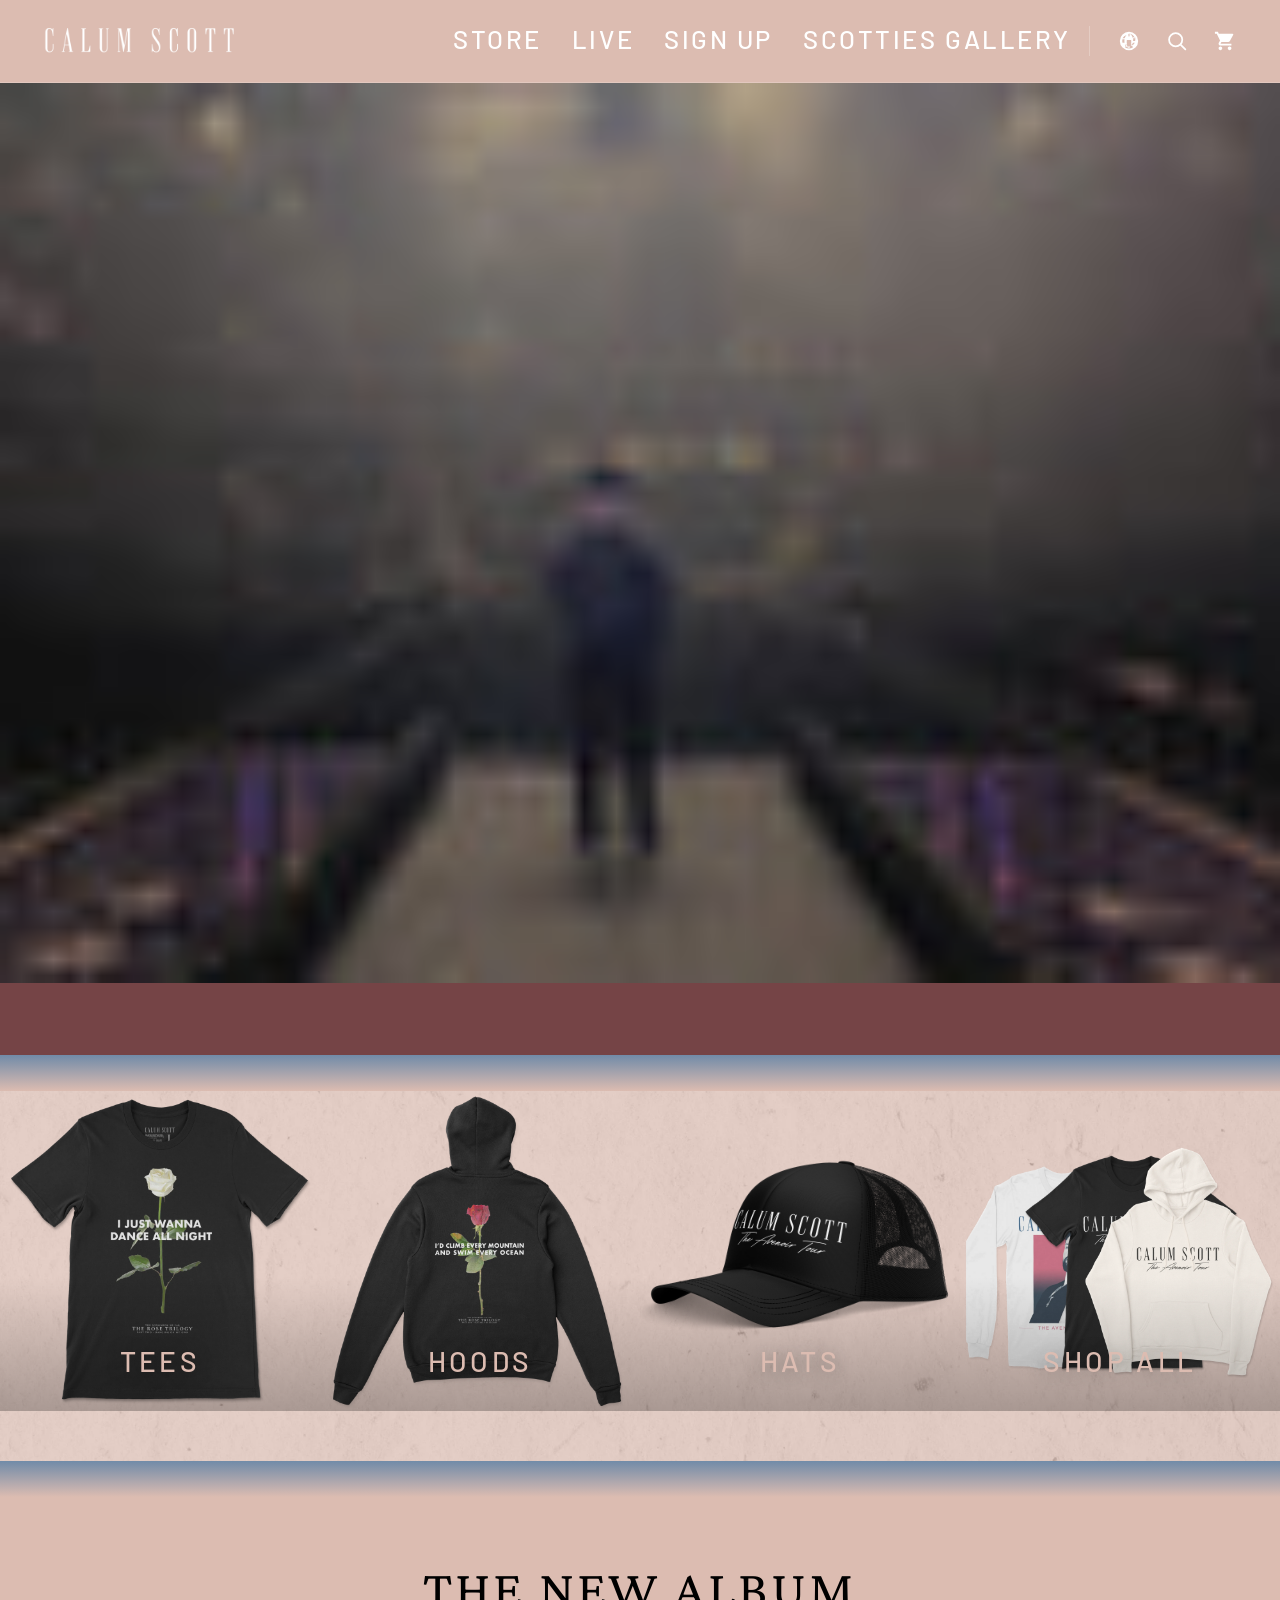
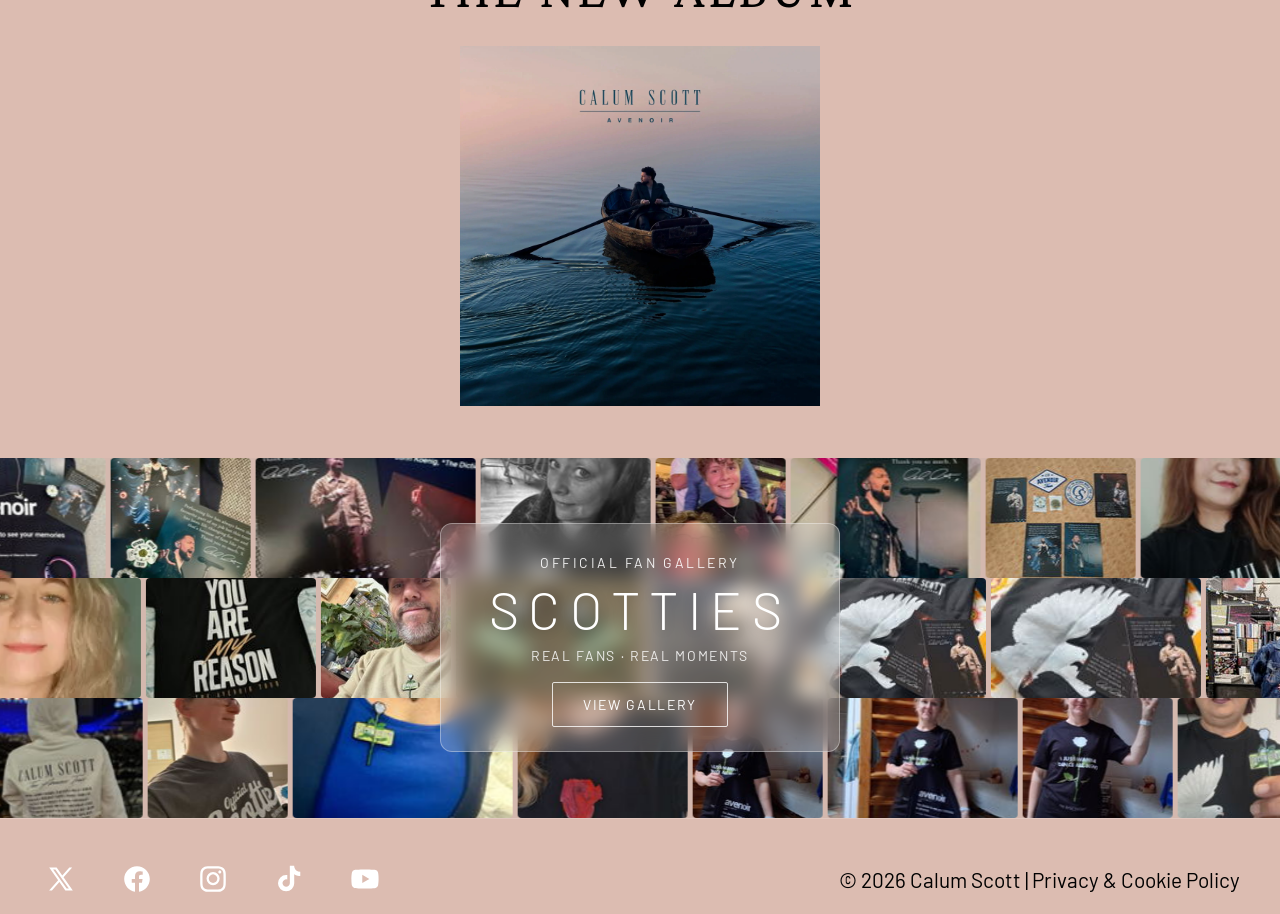
==== index.html @ d6164ec1 "Add index.html" ====
<!DOCTYPE html>
<html lang="en">
<head>
  <meta charset="UTF-8">
  <meta name="viewport" content="width=device-width, initial-scale=1.0">
  <title>Calum Scott | Official Website</title>
  <meta name="description" content="The official website for Calum Scott. Shop exclusive merch, tour dates, and photos from the Scotties.">
  <link rel="icon" type="image/png" href="images/cs-logo.png">
  <link rel="apple-touch-icon" href="images/cs-logo.png">
  <link rel="preconnect" href="https://fonts.googleapis.com">
  <link rel="preconnect" href="https://fonts.gstatic.com" crossorigin>
  <link href="https://fonts.googleapis.com/css2?family=Barlow:wght@300;400;500;600;700&family=Crimson+Pro:wght@400;600;700&display=swap" rel="stylesheet">
  <link rel="stylesheet" href="assets/style.css">
</head>
<body class="template-index">

  <a class="skip-to-content-link" href="#MainContent">Skip to content</a>

  <div class="preload-screen" id="preload-screen" aria-hidden="true">
    <div class="preload__logo">
      <a href="#" aria-label="Calum Scott | Official Website">
        <img src="images/cs-logo.png" alt="Calum Scott">
      </a>
    </div>
    <div class="preload__bar"></div>
  </div>

  <header class="header" id="header">
    <div class="header__inner">
      <div class="header__left">
        <button class="header__icon header__menu-btn" id="menu-toggle" type="button" aria-haspopup="dialog" aria-label="Menu">
          <svg xmlns="http://www.w3.org/2000/svg" fill="none" viewBox="0 0 18 16" aria-hidden="true"><path fill="currentColor" d="M1 .5a.5.5 0 1 0 0 1h15.71a.5.5 0 0 0 0-1zM.5 8a.5.5 0 0 1 .5-.5h15.71a.5.5 0 0 1 0 1H1A.5.5 0 0 1 .5 8m0 7a.5.5 0 0 1 .5-.5h15.71a.5.5 0 0 1 0 1H1a.5.5 0 0 1-.5-.5"/></svg>
        </button>

        <a class="header__logo" href="#" aria-label="Calum Scott | Official Website">
          <img src="images/cal-logo-small.png" alt="CALUM SCOTT">
        </a>
      </div>

      <div class="header__right">
        <nav class="header__nav" aria-label="Main navigation">
          <a href="https://calumscott.com/collections/merch" class="nav-link"><span>STORE</span></a>
          <a href="https://calumscott.com/pages/tour" class="nav-link"><span>LIVE</span></a>
          <a href="https://calumscott.lnk.to/textme" class="nav-link"><span>SIGN UP</span></a>
          <a href="#scotties" class="nav-link"><span>SCOTTIES GALLERY</span></a>
        </nav>

        <div class="header__actions">
          <button class="header__icon" id="lang-toggle" type="button" aria-label="Region and language">
            <svg viewBox="0 0 24 24" fill="none" aria-hidden="true"><path fill="currentColor" d="M12 2a10 10 0 1 0 0 20 10 10 0 0 0 0-20zm0 1.8A8.2 8.2 0 0 1 18.6 9h-2.3a15.6 15.6 0 0 0-2.06-4.03A8.2 8.2 0 0 1 12 3.8zM9.3 5.42A15 15 0 0 0 7.2 9H4.87a8.2 8.2 0 0 1 4.43-3.58zM12 20.2a8.2 8.2 0 0 1-4.4-1.32A15.4 15.4 0 0 0 9.88 15h4.24a15.4 15.4 0 0 0 2.28 3.88A8.2 8.2 0 0 1 12 20.2zm-2.47-7.2a17.7 17.7 0 0 1 .13-2h4.68a17.9 17.9 0 0 1 .13 2 17.9 17.9 0 0 1-.13 2H9.66a17.7 17.7 0 0 1-.13-2zm3.1-6H11.37A18.5 18.5 0 0 1 12 6.05c.22.32.43.63.63.95zM12 3.8c.43.7.83 1.53 1.16 2.2h-2.32A15 15 0 0 1 12 3.8zM4.87 10h2.27a15 15 0 0 0-.14 2c0 .68.05 1.34.14 2H4.87a8.3 8.3 0 0 1 0-4zm2.56 6h2.13a14.6 14.6 0 0 0 1.94 3.44A8.2 8.2 0 0 1 7.43 16zm4.57 4.16c-.43-.7-.87-1.55-1.22-2.16h2.44c-.35.61-.79 1.45-1.22 2.16zm4.42-8.16a15 15 0 0 0 .14-2c0-.68-.05-1.34-.14-2h2.27a8.3 8.3 0 0 1 0 4h-2.27zm-2.1 5.44a14.6 14.6 0 0 0 1.94-3.44h2.13a8.2 8.2 0 0 1-4.07 3.44z"/></svg>
          </button>

          <button class="header__icon" id="search-toggle" type="button" aria-label="Search">
            <svg viewBox="0 0 25 25" fill="none" aria-hidden="true"><circle cx="11" cy="11" r="7.5" stroke="currentColor" stroke-width="2"/><path stroke="currentColor" stroke-width="2" stroke-linecap="round" d="m16.8 16.8 5.2 5.2"/></svg>
          </button>

          <a class="header__icon" href="https://calumscott.com/cart" aria-label="Cart">
            <svg viewBox="0 0 24 24" fill="none" aria-hidden="true"><path fill="currentColor" d="M7 18c-1.1 0-1.99.9-1.99 2S5.9 22 7 22s2-.9 2-2-.9-2-2-2zM1 2v2h2l3.6 7.59-1.35 2.45c-.16.28-.25.61-.25.96 0 1.1.9 2 2 2h12v-2H7.42c-.14 0-.25-.11-.25-.25l.03-.12.9-1.63h7.45c.75 0 1.41-.41 1.75-1.03l3.58-6.49A1.003 1.003 0 0 0 20 4H5.21l-.94-2H1zm16 16c-1.1 0-1.99.9-1.99 2s.89 2 1.99 2 2-.9 2-2-.9-2-2-2z"/></svg>
          </a>
        </div>
      </div>
    </div>
  </header>

  <div class="menu-overlay" id="menu-overlay" aria-hidden="true"></div>
  <aside class="menu-drawer" id="menu-drawer" role="dialog" aria-label="Menu">
    <div class="menu-drawer__head">
      <a class="header__logo" href="#"><img src="images/cal-logo-small.png" alt="CALUM SCOTT"></a>
      <button class="menu-drawer__close" id="menu-close" type="button" aria-label="Close dialog">
        <svg xmlns="http://www.w3.org/2000/svg" fill="none" viewBox="0 0 18 18" aria-hidden="true"><path fill="currentColor" d="M.865 15.978a.5.5 0 0 0 .707.707l7.433-7.431 7.579 7.282a.501.501 0 0 0 .846-.37.5.5 0 0 0-.153-.351L9.712 8.546l7.417-7.416a.5.5 0 1 0-.707-.708L8.991 7.853 1.413.573a.5.5 0 1 0-.693.72l7.563 7.268z"/></svg>
      </button>
    </div>
    <nav class="menu-drawer__nav">
      <a href="https://calumscott.com/collections/merch">STORE</a>
      <a href="https://calumscott.com/pages/tour">LIVE</a>
      <a href="https://calumscott.lnk.to/textme">SIGN UP</a>
      <a href="#scotties">SCOTTIES GALLERY</a>
    </nav>
  </aside>

  <div class="overlay oc-hide" id="search-overlay" role="dialog" aria-modal="true" aria-label="Search">
    <div class="overlay__panel" id="search-panel">
      <div class="search__head">
        <svg viewBox="0 0 25 25" fill="none" aria-hidden="true"><circle cx="11" cy="11" r="7.5" stroke="currentColor" stroke-width="2"/><path stroke="currentColor" stroke-width="2" stroke-linecap="round" d="m16.8 16.8 5.2 5.2"/></svg>
        <form class="search__form" id="search-form" role="search" action="https://calumscott.com/search" method="get">
          <input type="search" id="search-input" name="q" placeholder="Search" autocomplete="off">
        </form>
        <button class="search__close" id="search-close" type="button" aria-label="Close search">
          <svg xmlns="http://www.w3.org/2000/svg" fill="none" viewBox="0 0 18 18" aria-hidden="true"><path fill="currentColor" d="M.865 15.978a.5.5 0 0 0 .707.707l7.433-7.431 7.579 7.282a.501.501 0 0 0 .846-.37.5.5 0 0 0-.153-.351L9.712 8.546l7.417-7.416a.5.5 0 1 0-.707-.708L8.991 7.853 1.413.573a.5.5 0 1 0-.693.72l7.563 7.268z"/></svg>
        </button>
      </div>
      <p class="search__hint">Search the store</p>
      <ul class="search__suggestions" id="search-suggestions"></ul>
    </div>
  </div>

  <div class="overlay oc-hide" id="lang-overlay" role="dialog" aria-modal="true" aria-label="Change language and region">
    <div class="overlay__panel lang-panel" id="lang-panel">
      <div class="lang__head">
        <h2 class="lang__title">Change language and region</h2>
        <button class="search__close" id="lang-close" type="button" aria-label="Close dialog">
          <svg xmlns="http://www.w3.org/2000/svg" fill="none" viewBox="0 0 18 18" aria-hidden="true"><path fill="currentColor" d="M.865 15.978a.5.5 0 0 0 .707.707l7.433-7.431 7.579 7.282a.501.501 0 0 0 .846-.37.5.5 0 0 0-.153-.351L9.712 8.546l7.417-7.416a.5.5 0 1 0-.707-.708L8.991 7.853 1.413.573a.5.5 0 1 0-.693.72l7.563 7.268z"/></svg>
        </button>
      </div>
      <input type="search" class="lang__filter" id="lang-filter" placeholder="Search country or region" autocomplete="off">
      <ul class="lang__list" id="lang-list"></ul>
    </div>
  </div>

  <main id="MainContent" role="main" tabindex="-1">

    <section class="hero">
      <a class="hero__link" href="https://calumscott.com/pages/live" aria-label="View Calum Scott tour dates"></a>
      <img class="hero__video" src="images/hero-poster.jpg" alt="Calum Scott" aria-hidden="true">
    </section>

    <section class="strip strip--wine" aria-hidden="true"></section>

    <section class="strip strip--peach strip--gradient" aria-hidden="true"></section>

    <section class="merch reveal">
      <div class="merch__bg" aria-hidden="true">
        <img src="images/paper-background.webp" alt="" loading="lazy">
      </div>
      <div class="merch__grid">
        <a class="merch__tile" href="https://calumscott.com/collections/tee">
          <div class="merch__media"><img src="images/tees.webp" alt="Calum Scott tees" loading="lazy"></div>
          <span class="merch__label">Tees</span>
        </a>
        <a class="merch__tile" href="https://calumscott.com/collections/hoods-sweats">
          <div class="merch__media"><img src="images/hoods.webp" alt="Calum Scott hoods and sweats" loading="lazy"></div>
          <span class="merch__label">Hoods</span>
        </a>
        <a class="merch__tile" href="https://calumscott.com/collections/headwear">
          <div class="merch__media"><img src="images/hats.webp" alt="Calum Scott hats" loading="lazy"></div>
          <span class="merch__label">Hats</span>
        </a>
        <a class="merch__tile" href="https://calumscott.com/collections/merch">
          <div class="merch__media"><img src="images/shopall.webp" alt="Calum Scott merchandise" loading="lazy"></div>
          <span class="merch__label">Shop All</span>
        </a>
      </div>
    </section>

    <section class="strip strip--peach strip--gradient" aria-hidden="true"></section>

    <section class="album reveal">
      <a class="album__button" href="https://shop.calumscott.com/">THE NEW ALBUM</a>
      <a class="album__cover" href="https://shop.calumscott.com/" aria-label="View the new album">
        <img src="images/album-cover.webp" alt="Calum Scott new album cover" loading="lazy">
      </a>
    </section>

    <section class="scotties" id="scotties">
      <div class="cs-row-wrap" id="cs-row-1"><div class="cs-track" id="cs-t1"></div></div>
      <div class="cs-row-wrap" id="cs-row-2"><div class="cs-track" id="cs-t2"></div></div>
      <div class="cs-row-wrap" id="cs-row-3"><div class="cs-track" id="cs-t3"></div></div>
      <div class="cs-overlay-center">
        <div class="cs-text-box reveal">
          <p class="cs-eyebrow">Official fan gallery</p>
          <h2 class="cs-title">Scotties</h2>
          <p class="cs-sub">Real fans &middot; Real moments</p>
          <a class="cs-cta" href="https://calumscott.com/pages/scotties-gallery">View gallery</a>
        </div>
      </div>
    </section>

  </main>

  <footer class="footer">
    <div class="footer__inner">
      <ul class="footer__social" role="list">
        <li>
          <a href="https://x.com/calumscott" target="_blank" rel="noopener" aria-label="X (Twitter)">
            <svg viewBox="0 0 20 20" aria-hidden="true"><path fill="currentColor" fill-rule="evenodd" d="M7.273 2.8 10.8 7.822 15.218 2.8h1.768l-5.4 6.139 5.799 8.254h-4.658l-3.73-5.31-4.671 5.31H2.558l5.654-6.427L2.615 2.8zm6.242 13.125L5.07 4.109h1.405l8.446 11.816z" clip-rule="evenodd"/></svg>
          </a>
        </li>
        <li>
          <a href="https://www.facebook.com/calumscottmusic1" target="_blank" rel="noopener" aria-label="Facebook">
            <svg viewBox="0 0 20 20" aria-hidden="true"><path fill="currentColor" d="M18 10.049C18 5.603 14.419 2 10 2s-8 3.603-8 8.049C2 14.067 4.925 17.396 8.75 18v-5.624H6.719v-2.328h2.03V8.275c0-2.017 1.195-3.132 3.023-3.132.874 0 1.79.158 1.79.158v1.98h-1.009c-.994 0-1.303.621-1.303 1.258v1.51h2.219l-.355 2.326H11.25V18c3.825-.604 6.75-3.933 6.75-7.951"/></svg>
          </a>
        </li>
        <li>
          <a href="https://www.instagram.com/calumscott" target="_blank" rel="noopener" aria-label="Instagram">
            <svg viewBox="0 0 20 20" aria-hidden="true"><path fill="currentColor" fill-rule="evenodd" d="M13.23 3.492c-.84-.037-1.096-.046-3.23-.046-2.144 0-2.39.01-3.238.055-.776.027-1.195.164-1.487.273a2.4 2.4 0 0 0-.912.593 2.5 2.5 0 0 0-.602.922c-.11.282-.238.702-.274 1.486-.046.84-.046 1.095-.046 3.23s.01 2.39.046 3.229c.004.51.097 1.016.274 1.495.145.365.319.639.602.913.282.282.538.456.92.602.474.176.974.268 1.479.273.848.046 1.103.046 3.238.046s2.39-.01 3.23-.046c.784-.036 1.203-.164 1.486-.273.374-.146.648-.329.921-.602.283-.283.447-.548.602-.922.177-.476.27-.979.274-1.486.037-.84.046-1.095.046-3.23s-.01-2.39-.055-3.229c-.027-.784-.164-1.204-.274-1.495a2.4 2.4 0 0 0-.593-.913 2.6 2.6 0 0 0-.92-.602c-.284-.11-.703-.237-1.488-.273ZM6.697 2.05c.857-.036 1.131-.045 3.302-.045a63 63 0 0 1 3.302.045c.664.014 1.321.14 1.943.374a4 4 0 0 1 1.414.922c.41.397.728.88.93 1.414.23.622.354 1.279.365 1.942C18 7.56 18 7.824 18 10.005c0 2.17-.01 2.444-.046 3.292-.036.858-.173 1.442-.374 1.943-.2.53-.474.976-.92 1.423a3.9 3.9 0 0 1-1.415.922c-.51.191-1.095.337-1.943.374-.857.036-1.122.045-3.302.045-2.171 0-2.445-.009-3.302-.055-.849-.027-1.432-.164-1.943-.364a4.15 4.15 0 0 1-1.414-.922 4.1 4.1 0 0 1-.93-1.423c-.183-.51-.329-1.085-.365-1.943C2.009 12.45 2 12.167 2 10.004c0-2.161 0-2.435.055-3.302.027-.848.164-1.432.365-1.942a4.4 4.4 0 0 1 .92-1.414 4.2 4.2 0 0 1 1.415-.93c.51-.183 1.094-.33 1.943-.366Zm.427 4.806a4.105 4.105 0 1 1 5.805 5.805 4.105 4.105 0 0 1-5.805-5.805m1.882 5.371a2.668 2.668 0 1 0 2.042-4.93 2.668 2.668 0 0 0-2.042 4.93m5.922-5.942a.958.958 0 1 1-1.355-1.355.958.958 0 0 1 1.355 1.355" clip-rule="evenodd"/></svg>
          </a>
        </li>
        <li>
          <a href="https://www.tiktok.com/@calumscottofficial" target="_blank" rel="noopener" aria-label="TikTok">
            <svg viewBox="0 0 20 20" aria-hidden="true"><path fill="currentColor" d="M10.511 1.705h2.74s-.157 3.51 3.795 3.768v2.711s-2.114.129-3.796-1.158l.028 5.606A5.073 5.073 0 1 1 8.213 7.56h.708v2.785a2.298 2.298 0 1 0 1.618 2.205z"/></svg>
          </a>
        </li>
        <li>
          <a href="https://www.youtube.com/channel/UCTY6fxtqkF_dtGanIhZHHVg" target="_blank" rel="noopener" aria-label="YouTube">
            <svg viewBox="0 0 20 20" aria-hidden="true"><path fill="currentColor" d="M18.16 5.87c.34 1.309.34 4.08.34 4.08s0 2.771-.34 4.08a2.13 2.13 0 0 1-1.53 1.53c-1.309.34-6.63.34-6.63.34s-5.321 0-6.63-.34a2.13 2.13 0 0 1-1.53-1.53c-.34-1.309-.34-4.08-.34-4.08s0-2.771.34-4.08a2.17 2.17 0 0 1 1.53-1.53C4.679 4 10 4 10 4s5.321 0 6.63.34a2.17 2.17 0 0 1 1.53 1.53M8.3 12.5l4.42-2.55L8.3 7.4z"/></svg>
          </a>
        </li>
      </ul>

      <p class="footer__copyright">&copy; 2026 Calum Scott | <a href="https://calumscott.com/pages/privacy-policy" target="_blank" rel="noopener" title="Privacy Policy">Privacy &amp; Cookie Policy</a></p>
    </div>
  </footer>

  <script src="assets/main.js" defer></script>
</body>
</html>
---- assets/style.css ----
:root {
  --color-peach: #dcbcb1;
  --color-peach-dark: #d4b8ae;
  --color-wine: #754446;
  --color-blue: #718ba8;
  --color-black: #000;
  --color-white: #fff;
  --font-body: "Barlow", sans-serif;
  --font-heading: "Crimson Pro", serif;
  --ease-smooth: cubic-bezier(0.7, 0, 0.3, 1);
}

*,
*::before,
*::after {
  box-sizing: border-box;
  margin: 0;
  padding: 0;
}

html {
  scroll-behavior: smooth;
}

body {
  font-family: var(--font-body);
  background: var(--color-peach);
  color: var(--color-black);
  line-height: 1.5;
  overflow-x: hidden;
}

img {
  max-width: 100%;
  display: block;
}

a {
  color: inherit;
  text-decoration: none;
}

button {
  font-family: inherit;
  cursor: pointer;
  border: none;
  background: none;
  color: inherit;
}

.skip-to-content-link {
  position: absolute;
  left: -9999px;
  z-index: 1000;
  padding: 1rem 2rem;
  background: var(--color-black);
  color: var(--color-white);
}

.skip-to-content-link:focus {
  left: 1rem;
  top: 1rem;
}

/* ---------- Preloader ---------- */
.preload-screen {
  position: fixed;
  inset: 0;
  z-index: 100;
  display: flex;
  flex-direction: column;
  align-items: center;
  justify-content: center;
  gap: 28px;
  background: var(--color-peach);
  transition: opacity 0.7s var(--ease-smooth), visibility 0.7s;
}

.preload-screen.off--ready {
  opacity: 0;
  visibility: hidden;
  pointer-events: none;
}

.preload__logo img {
  width: 120px;
  height: 131px;
  object-fit: contain;
  animation: logo-pulse 1.6s ease-in-out infinite;
}

@keyframes logo-pulse {
  0%, 100% { transform: scale(1); opacity: 1; }
  50% { transform: scale(0.86); opacity: 0.75; }
}

.preload__bar {
  width: 120px;
  height: 2px;
  background: rgba(0, 0, 0, 0.15);
  overflow: hidden;
  position: relative;
}

.preload__bar::after {
  content: "";
  position: absolute;
  inset: 0;
  width: 40%;
  background: var(--color-black);
  animation: preload-bar 1.2s linear infinite;
}

@keyframes preload-bar {
  from { transform: translateX(-100%); }
  to { transform: translateX(350%); }
}

/* ---------- Header ---------- */
.header {
  position: sticky;
  top: 0;
  z-index: 50;
  background: var(--color-peach);
  border-bottom: 1px solid rgba(255, 255, 255, 0.18);
}

.header__inner {
  max-width: 1600px;
  margin: 0 auto;
  padding: 20px 40px;
  display: flex;
  align-items: center;
  justify-content: space-between;
  gap: 40px;
}

.header__left,
.header__right {
  display: flex;
  align-items: center;
  gap: 18px;
}

.header__right {
  justify-content: flex-end;
}

.header__actions {
  display: flex;
  align-items: center;
  gap: 18px;
  padding-left: 24px;
  border-left: 1px solid rgba(255, 255, 255, 0.25);
}

.header__logo img {
  height: 34px;
  width: auto;
  object-fit: contain;
}

.header__logo {
  display: block;
  line-height: 0;
}

.header__nav {
  display: flex;
  align-items: center;
  gap: 30px;
}

.header__nav .nav-link {
  font-size: 1.6rem;
  font-weight: 500;
  letter-spacing: 0.1em;
  color: var(--color-white);
  text-transform: uppercase;
  position: relative;
  padding-bottom: 4px;
  transition: color 0.25s;
}

.header__nav .nav-link::after {
  content: "";
  position: absolute;
  left: 0;
  bottom: 0;
  width: 100%;
  height: 1px;
  background: var(--color-white);
  transform: scaleX(0);
  transform-origin: right;
  transition: transform 0.35s var(--ease-smooth);
}

.header__nav .nav-link:hover::after {
  transform: scaleX(1);
  transform-origin: left;
}

.header__icon {
  width: 30px;
  height: 30px;
  display: inline-flex;
  align-items: center;
  justify-content: center;
  color: var(--color-white);
  transition: opacity 0.25s;
}

.header__icon:hover {
  opacity: 0.75;
}

.header__icon svg {
  width: 22px;
  height: 22px;
}

.header__menu-btn {
  display: none;
}

/* ---------- Mobile drawer ---------- */
.menu-overlay {
  position: fixed;
  inset: 0;
  z-index: 60;
  background: rgba(0, 0, 0, 0.45);
  opacity: 0;
  visibility: hidden;
  transition: opacity 0.3s, visibility 0.3s;
}

.menu-overlay.open {
  opacity: 1;
  visibility: visible;
}

.menu-drawer {
  position: fixed;
  inset: 0;
  z-index: 61;
  background: var(--color-peach);
  transform: translateX(-100%);
  transition: transform 0.5s var(--ease-smooth);
  display: flex;
  flex-direction: column;
  padding: 24px 30px;
}

.menu-drawer.open {
  transform: translateX(0);
}

.menu-drawer__head {
  display: flex;
  align-items: center;
  justify-content: space-between;
}

.menu-drawer__head .header__logo img {
  height: 28px;
}

.menu-drawer__close {
  width: 34px;
  height: 34px;
  color: var(--color-white);
}

.menu-drawer__close svg {
  width: 26px;
  height: 26px;
}

.menu-drawer__nav {
  display: flex;
  flex-direction: column;
  gap: 26px;
  margin-top: 56px;
}

.menu-drawer__nav a {
  font-size: 2rem;
  font-weight: 500;
  text-transform: uppercase;
  letter-spacing: 0.12em;
  color: var(--color-white);
}

/* ---------- Overlays (search / language) ---------- */
.overlay {
  position: fixed;
  inset: 0;
  z-index: 70;
  background: rgba(0, 0, 0, 0.45);
  display: flex;
  align-items: center;
  justify-content: center;
  padding: 24px;
  opacity: 0;
  visibility: hidden;
  transition: opacity 0.3s, visibility 0s linear 0.3s;
}

.overlay.open {
  opacity: 1;
  visibility: visible;
  transition: opacity 0.3s;
}

.overlay__panel {
  width: 100%;
  max-width: 560px;
  background: var(--color-peach);
  border: 1px solid rgba(255, 255, 255, 0.35);
  border-radius: 12px;
  padding: 26px 28px;
  transform: translateY(18px) scale(0.98);
  transition: transform 0.4s var(--ease-smooth);
  box-shadow: 0 30px 80px rgba(0, 0, 0, 0.3);
}

.overlay.open .overlay__panel {
  transform: translateY(0) scale(1);
}

.search__head {
  display: flex;
  align-items: center;
  gap: 14px;
  border-bottom: 1px solid rgba(0, 0, 0, 0.25);
  padding-bottom: 14px;
}

.search__head > svg {
  width: 24px;
  height: 24px;
  color: var(--color-black);
  flex-shrink: 0;
}

.search__form {
  flex: 1;
}

.search__form input {
  width: 100%;
  border: none;
  background: transparent;
  font-family: var(--font-body);
  font-size: 1.9rem;
  color: var(--color-black);
  outline: none;
}

.search__form input::placeholder {
  color: rgba(0, 0, 0, 0.5);
}

.search__close {
  width: 30px;
  height: 30px;
  display: inline-flex;
  align-items: center;
  justify-content: center;
  color: var(--color-black);
  flex-shrink: 0;
  transition: opacity 0.25s;
}

.search__close:hover {
  opacity: 0.6;
}

.search__close svg {
  width: 22px;
  height: 22px;
}

.search__hint {
  margin-top: 16px;
  font-size: 1.2rem;
  letter-spacing: 0.16em;
  text-transform: uppercase;
  color: rgba(0, 0, 0, 0.55);
}

.search__suggestions {
  list-style: none;
  margin-top: 8px;
}

.search__suggestions li a {
  display: block;
  padding: 9px 4px;
  font-size: 1.5rem;
  text-transform: uppercase;
  letter-spacing: 0.08em;
  border-bottom: 1px solid rgba(0, 0, 0, 0.08);
  transition: padding-left 0.25s, color 0.25s;
}

.search__suggestions li a:hover {
  padding-left: 14px;
  color: rgba(0, 0, 0, 0.65);
}

.lang__head {
  display: flex;
  align-items: center;
  justify-content: space-between;
  gap: 14px;
}

.lang__title {
  font-size: 1.5rem;
  font-weight: 500;
  letter-spacing: 0.08em;
  text-transform: uppercase;
}

.lang__filter {
  width: 100%;
  margin-top: 16px;
  padding: 11px 14px;
  font-size: 1.4rem;
  font-family: var(--font-body);
  color: var(--color-black);
  background: rgba(255, 255, 255, 0.35);
  border: 1px solid rgba(0, 0, 0, 0.15);
  border-radius: 8px;
  outline: none;
}

.lang__filter:focus {
  border-color: rgba(0, 0, 0, 0.4);
}

.lang__list {
  list-style: none;
  margin-top: 14px;
  max-height: 46vh;
  overflow-y: auto;
  border-top: 1px solid rgba(0, 0, 0, 0.12);
}

.lang__list li button {
  width: 100%;
  text-align: left;
  padding: 8px 10px;
  font-size: 1.4rem;
  font-family: var(--font-body);
  color: rgba(0, 0, 0, 0.85);
  border-radius: 6px;
  transition: background 0.2s;
}

.lang__list li button:hover,
.lang__list li button.selected {
  background: rgba(255, 255, 255, 0.4);
}

.lang__list li button .cur {
  float: right;
  color: rgba(0, 0, 0, 0.5);
}

/* ---------- Hero ---------- */
.hero {
  position: relative;
  width: 100%;
  height: 100svh;
  min-height: 520px;
  overflow: hidden;
  background: var(--color-black);
}

.hero__video {
  width: 100%;
  height: 100%;
  object-fit: cover;
}

.hero__link {
  position: absolute;
  inset: 0;
  z-index: 2;
}

/* ---------- Decorative strips ---------- */
.strip {
  width: 100%;
}

.strip--wine {
  background: var(--color-wine);
  padding: 36px 0;
}

.strip--peach {
  background: var(--color-peach);
  padding: 18px 0;
}

.strip--gradient {
  background: linear-gradient(to top, rgba(113, 139, 168, 0), rgba(113, 139, 168, 1));
}

/* ---------- Merch ---------- */
.merch {
  position: relative;
  overflow: hidden;
}

.merch__bg {
  position: absolute;
  inset: 0;
  z-index: 0;
}

.merch__bg img {
  width: 100%;
  height: 100%;
  object-fit: cover;
}

.merch__grid {
  position: relative;
  z-index: 1;
  display: grid;
  grid-template-columns: repeat(4, 1fr);
  padding: 0 0 50px;
}

.merch__tile {
  position: relative;
  display: block;
  overflow: hidden;
  aspect-ratio: 1 / 1;
}

.merch__media {
  position: absolute;
  inset: 0;
  overflow: hidden;
}

.merch__media img {
  width: 100%;
  height: 100%;
  object-fit: cover;
  transform: scale(1);
  transition: transform 0.8s var(--ease-smooth);
}

.merch__tile:hover .merch__media img {
  transform: scale(1.05);
}

.merch__tile::after {
  content: "";
  position: absolute;
  inset: 0;
  background: linear-gradient(to top, rgba(0, 0, 0, 0.28), transparent 42%);
  opacity: 0.9;
  transition: opacity 0.4s;
}

.merch__tile:hover::after {
  opacity: 0.55;
}

.merch__label {
  position: absolute;
  left: 0;
  right: 0;
  bottom: 9%;
  z-index: 2;
  text-align: center;
  font-size: clamp(1.6rem, 2.2vw, 2.6rem);
  font-weight: 500;
  letter-spacing: 0.12em;
  text-transform: uppercase;
  color: var(--color-peach);
  text-shadow: 0 2px 18px rgba(0, 0, 0, 0.35);
  transition: color 0.35s, letter-spacing 0.35s;
}

.merch__tile:hover .merch__label {
  color: var(--color-white);
  letter-spacing: 0.18em;
}

/* ---------- Album ---------- */
.album {
  display: flex;
  flex-direction: column;
  align-items: center;
  text-align: center;
  background: var(--color-peach);
  padding: 36px 20px 52px;
}

.album__button {
  display: inline-block;
  font-family: var(--font-heading);
  font-size: clamp(2rem, 4.2vw, 3.4rem);
  font-weight: 400;
  line-height: 1.5;
  text-transform: uppercase;
  letter-spacing: 0.06em;
  color: var(--color-black);
  padding: 1rem 2rem;
  transition: opacity 0.3s;
}

.album__button:hover {
  opacity: 0.7;
}

.album__cover {
  width: 29%;
  min-width: 220px;
  line-height: 0;
  transition: transform 0.6s var(--ease-smooth);
}

.album__cover:hover {
  transform: scale(1.03);
}

/* ---------- Scotties ---------- */
.scotties {
  position: relative;
  width: 100%;
  height: 360px;
  overflow: hidden;
  background: var(--color-peach-dark);
}

.cs-row-wrap {
  position: absolute;
  left: 0;
  right: 0;
  overflow: hidden;
}

#cs-row-1 { top: 0; height: 33.33%; }
#cs-row-2 { top: 33.33%; height: 33.33%; }
#cs-row-3 { top: 66.66%; height: 33.34%; }

.cs-track {
  display: flex;
  gap: 5px;
  position: absolute;
  top: 0;
  bottom: 0;
  will-change: transform;
  padding-right: 5px;
}

.cs-photo {
  flex-shrink: 0;
  height: 100%;
  border-radius: 4px;
  overflow: hidden;
  background: #c4a090;
}

.cs-photo img {
  width: 100%;
  height: 100%;
  object-fit: cover;
  display: block;
}

.cs-overlay-center {
  position: absolute;
  inset: 0;
  display: flex;
  align-items: center;
  justify-content: center;
  z-index: 10;
}

.cs-text-box {
  background: rgba(255, 255, 255, 0.18);
  backdrop-filter: blur(10px);
  -webkit-backdrop-filter: blur(10px);
  border: 1px solid rgba(255, 255, 255, 0.35);
  border-radius: 12px;
  padding: 28px 48px 24px;
  text-align: center;
  display: flex;
  flex-direction: column;
  align-items: center;
  gap: 6px;
}

.cs-eyebrow {
  font-size: 14px;
  letter-spacing: 0.18em;
  color: rgba(255, 255, 255, 0.9);
  text-transform: uppercase;
  font-family: inherit;
  margin: 0;
}

.cs-title {
  font-size: 52px;
  font-weight: 300;
  color: var(--color-white);
  letter-spacing: 0.18em;
  text-transform: uppercase;
  line-height: 1;
  font-family: inherit;
  margin: 4px 0;
  text-shadow: 0 1px 12px rgba(0, 0, 0, 0.15);
}

.cs-sub {
  font-size: 14px;
  letter-spacing: 0.12em;
  color: rgba(255, 255, 255, 0.85);
  text-transform: uppercase;
  font-family: inherit;
  margin: 0 0 10px;
}

.cs-cta {
  display: inline-block;
  padding: 11px 30px;
  border: 1px solid rgba(255, 255, 255, 0.8);
  color: var(--color-white);
  text-decoration: none;
  font-size: 14px;
  letter-spacing: 0.12em;
  text-transform: uppercase;
  border-radius: 2px;
  transition: background 0.2s;
  font-family: inherit;
}

.cs-cta:hover {
  background: rgba(255, 255, 255, 0.2);
}

/* ---------- Footer ---------- */
.footer {
  background: var(--color-peach);
  border-top: 1px solid rgba(255, 255, 255, 0.18);
}

.footer__inner {
  max-width: 1400px;
  margin: 0 auto;
  display: flex;
  align-items: center;
  justify-content: space-between;
  gap: 45px;
  flex-wrap: wrap;
  padding: 39px 40px 13px;
}

.footer__social {
  list-style: none;
  display: flex;
  align-items: center;
  gap: 34px;
}

.footer__social a {
  width: 42px;
  height: 42px;
  display: inline-flex;
  align-items: center;
  justify-content: center;
  color: var(--color-white);
  transition: color 0.3s, transform 0.3s;
}

.footer__social a:hover {
  color: #525252;
  transform: translateY(-2px);
}

.footer__social svg {
  width: 32px;
  height: 32px;
}

.footer__social a.social-fallback {
  width: 42px;
  height: 42px;
  border-radius: 50%;
  background: #fff;
  color: #241214;
  font-family: var(--font-body);
  font-weight: 700;
  font-size: 14px;
  line-height: 1;
}

.footer__social a.social-fallback:hover {
  color: #754446;
}

.footer__copyright {
  font-size: clamp(1.3rem, 1.6vw, 1.6rem);
  font-weight: 400;
  font-family: var(--font-body);
}

.footer__copyright a:hover {
  text-decoration: underline;
}

/* ---------- Reveal on scroll ---------- */
.js .reveal {
  opacity: 0;
  transform: translateY(28px);
  transition: opacity 0.9s var(--ease-smooth), transform 0.9s var(--ease-smooth);
}

.js .reveal.in-view {
  opacity: 1;
  transform: translateY(0);
}

@media (prefers-reduced-motion: reduce) {
  .js .reveal {
    opacity: 1;
    transform: none;
    transition: none;
  }
  .cs-track {
    animation: none !important;
  }
  .preload-screen {
    display: none;
  }
  .hero__video {
    animation: none;
  }
}

/* ---------- Responsive ---------- */
@media (max-width: 1100px) {
  .header__nav {
    gap: 20px;
  }
  .header__nav .nav-link {
    font-size: 1.35rem;
    letter-spacing: 0.08em;
  }
  .header__inner {
    gap: 24px;
  }
}

@media (max-width: 900px) {
  .header__inner {
    padding: 18px 24px;
  }

  .header__nav {
    display: none;
  }

  .header__menu-btn {
    display: inline-flex;
  }

  .header__left {
    gap: 12px;
  }

  .header__logo img {
    height: 26px;
  }

  .header__right {
    gap: 12px;
  }

  .header__actions {
    padding-left: 14px;
    gap: 12px;
  }

  .merch__grid {
    grid-template-columns: repeat(2, 1fr);
    gap: 0;
  }

  .album__cover {
    width: 52%;
  }

  .scotties {
    height: 280px;
  }

  .cs-text-box {
    padding: 20px 28px 18px;
  }

  .cs-title {
    font-size: 36px;
  }

  .footer__inner {
    flex-direction: column;
    justify-content: center;
    align-items: center;
    text-align: center;
    gap: 24px;
  }
}

@media (max-width: 560px) {
  .header__inner {
    padding: 14px 18px;
  }

  .header__logo img {
    height: 22px;
  }

  .header__icon {
    width: 26px;
    height: 26px;
  }

  .header__icon svg {
    width: 20px;
    height: 20px;
  }

  .footer__social {
    gap: 22px;
  }

  .footer__social a {
    width: 30px;
    height: 30px;
  }

  .footer__social svg {
    width: 24px;
    height: 24px;
  }

  .overlay {
    padding: 14px;
  }

  .overlay__panel {
    padding: 20px 18px;
  }
}
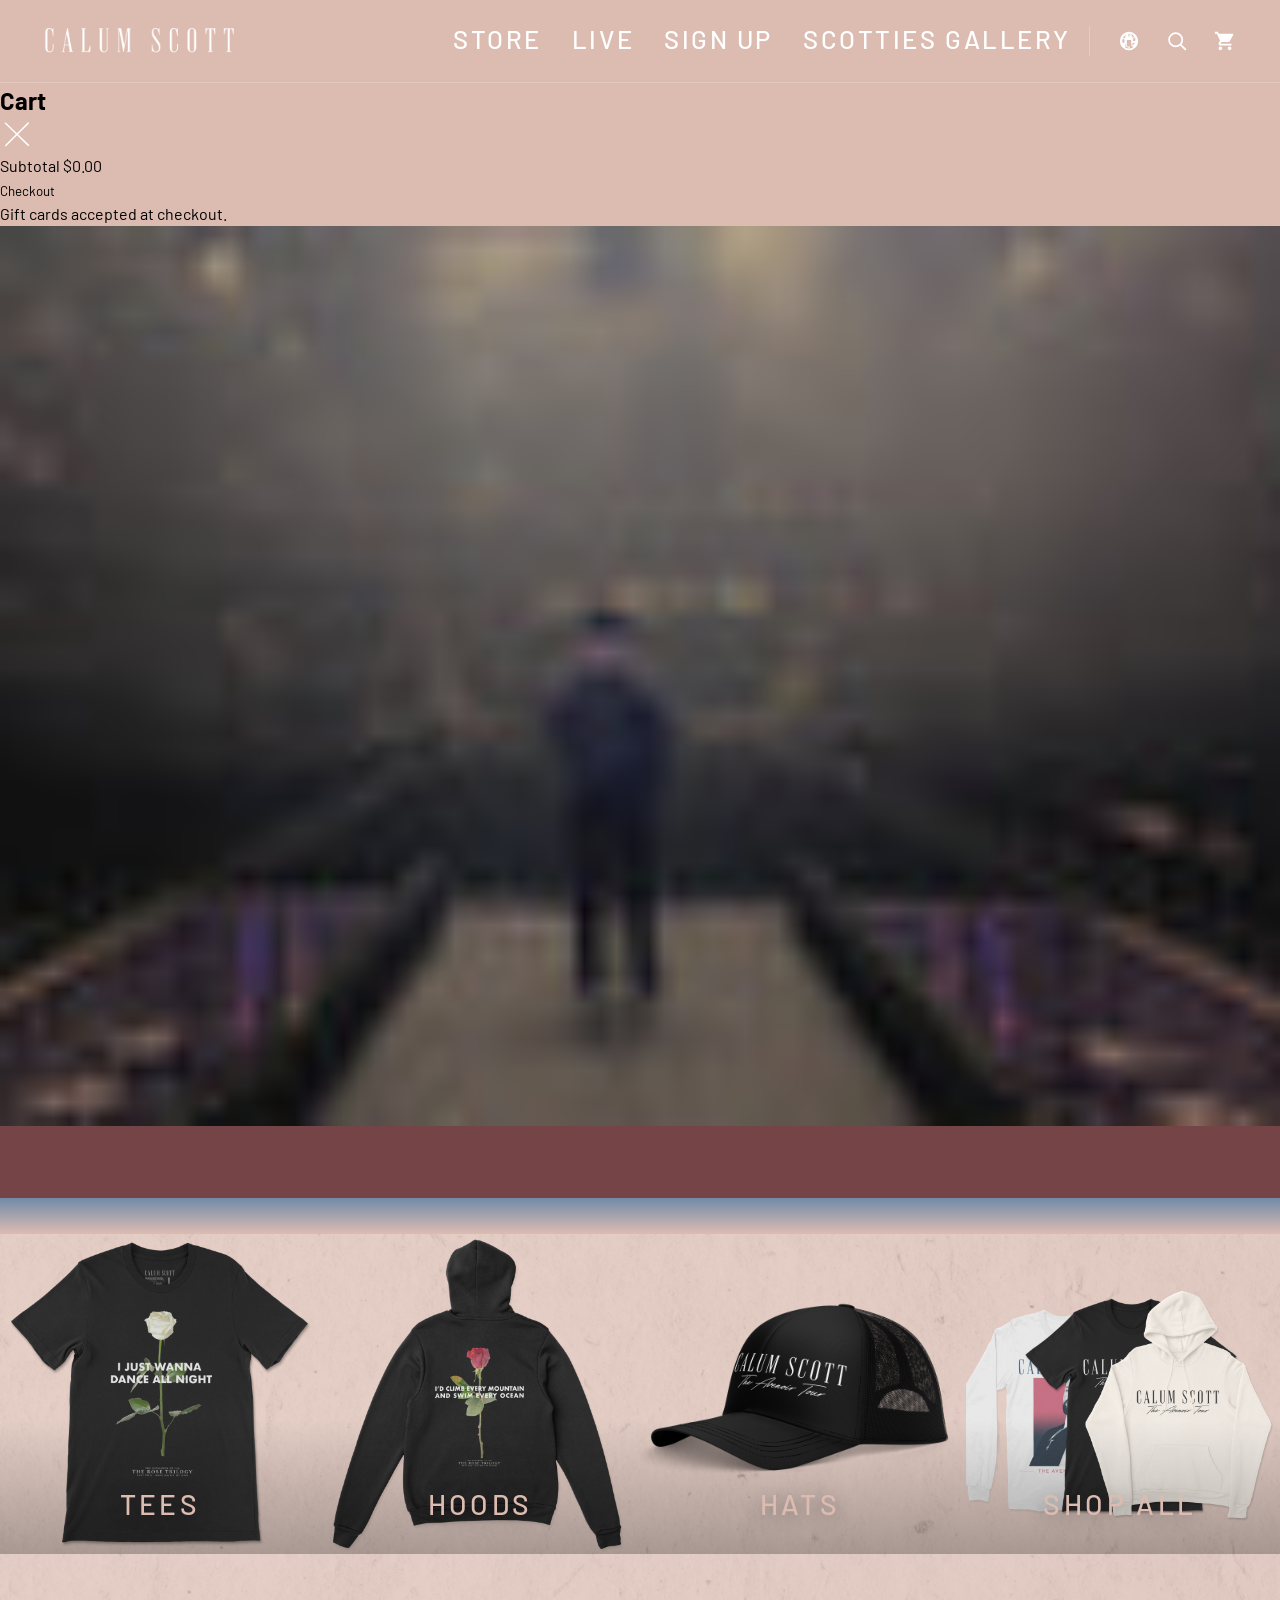
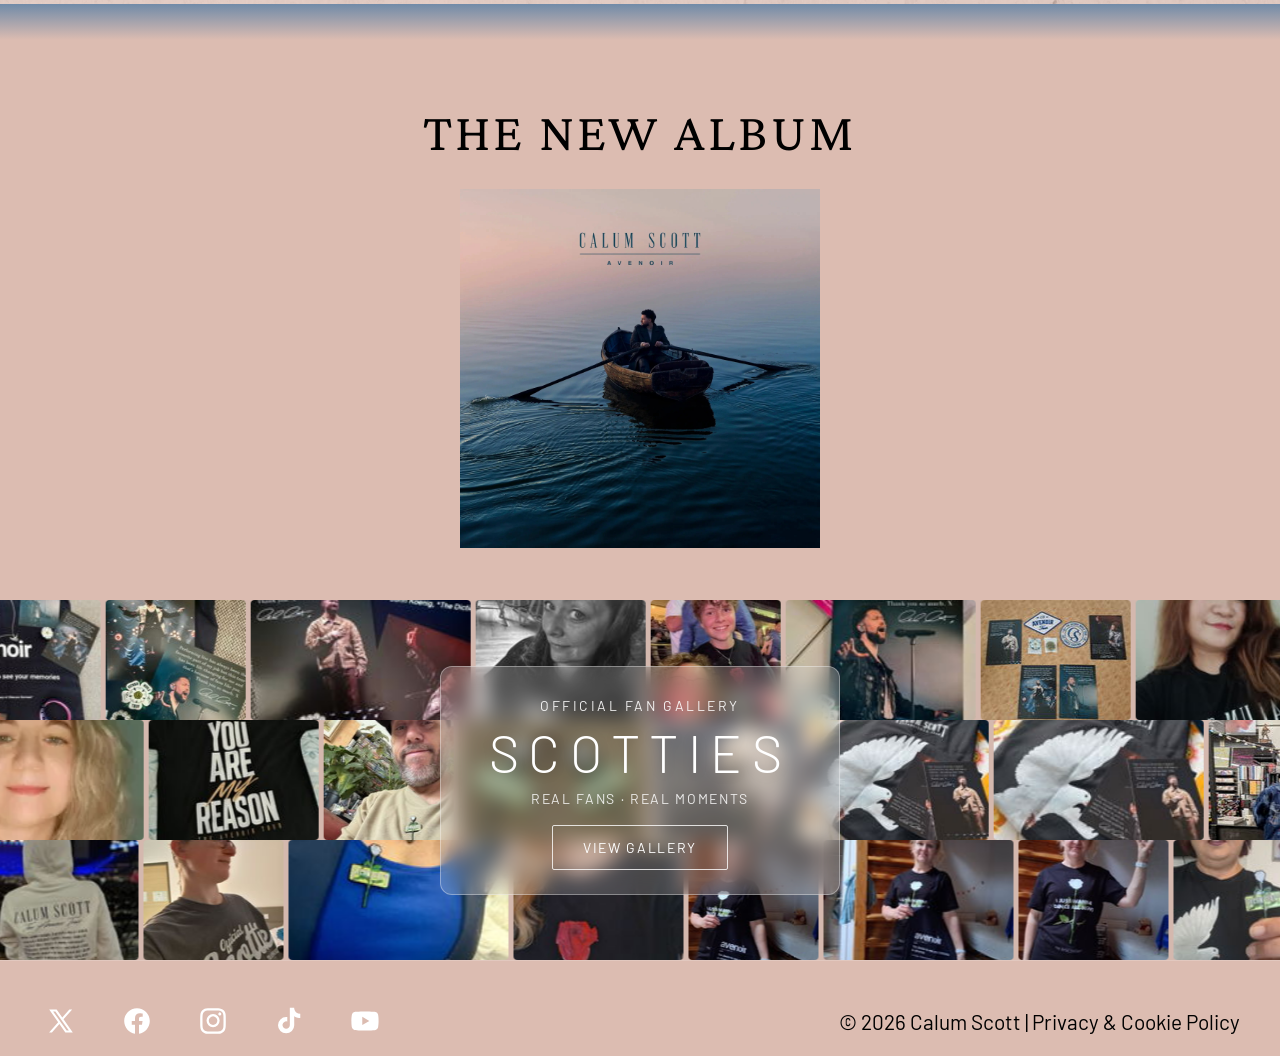
==== commit 8275012c: "Update index.html" ====
--- a/index.html
+++ b/index.html
@@ -54,9 +54,10 @@
             <svg viewBox="0 0 25 25" fill="none" aria-hidden="true"><circle cx="11" cy="11" r="7.5" stroke="currentColor" stroke-width="2"/><path stroke="currentColor" stroke-width="2" stroke-linecap="round" d="m16.8 16.8 5.2 5.2"/></svg>
           </button>
 
-          <a class="header__icon" href="https://calumscott.com/cart" aria-label="Cart">
+          <button class="header__icon" id="cart-toggle" type="button" aria-label="Cart">
             <svg viewBox="0 0 24 24" fill="none" aria-hidden="true"><path fill="currentColor" d="M7 18c-1.1 0-1.99.9-1.99 2S5.9 22 7 22s2-.9 2-2-.9-2-2-2zM1 2v2h2l3.6 7.59-1.35 2.45c-.16.28-.25.61-.25.96 0 1.1.9 2 2 2h12v-2H7.42c-.14 0-.25-.11-.25-.25l.03-.12.9-1.63h7.45c.75 0 1.41-.41 1.75-1.03l3.58-6.49A1.003 1.003 0 0 0 20 4H5.21l-.94-2H1zm16 16c-1.1 0-1.99.9-1.99 2s.89 2 1.99 2 2-.9 2-2-.9-2-2-2z"/></svg>
-          </a>
+            <span class="cart-count" id="cart-count" hidden>0</span>
+          </button>
         </div>
       </div>
     </div>
@@ -76,6 +77,25 @@
       <a href="https://calumscott.lnk.to/textme">SIGN UP</a>
       <a href="#scotties">SCOTTIES GALLERY</a>
     </nav>
+  </aside>
+
+  <div class="cart-overlay" id="shop-overlay" aria-hidden="true"></div>
+  <aside class="cart-drawer" id="cart-drawer" role="dialog" aria-label="Cart">
+    <div class="cart__head">
+      <h2 class="cart__title">Cart</h2>
+      <button class="menu-drawer__close" id="cart-close" type="button" aria-label="Close cart">
+        <svg xmlns="http://www.w3.org/2000/svg" fill="none" viewBox="0 0 18 18" aria-hidden="true"><path fill="currentColor" d="M.865 15.978a.5.5 0 0 0 .707.707l7.433-7.431 7.579 7.282a.501.501 0 0 0 .846-.37.5.5 0 0 0-.153-.351L9.712 8.546l7.417-7.416a.5.5 0 1 0-.707-.708L8.991 7.853 1.413.573a.5.5 0 1 0-.693.72l7.563 7.268z"/></svg>
+      </button>
+    </div>
+    <div class="cart__items" id="cart-items"></div>
+    <div class="cart__foot">
+      <div class="cart__subtotal">
+        <span>Subtotal</span>
+        <span id="cart-subtotal">$0.00</span>
+      </div>
+      <button class="btn--checkout" id="cart-checkout" type="button">Checkout</button>
+      <p class="cart__note">Gift cards accepted at checkout.</p>
+    </div>
   </aside>
 
   <div class="overlay oc-hide" id="search-overlay" role="dialog" aria-modal="true" aria-label="Search">
@@ -107,6 +127,18 @@
     </div>
   </div>
 
+  <div class="overlay oc-hide" id="checkout-overlay" role="dialog" aria-modal="true" aria-label="Checkout">
+    <div class="overlay__panel checkout-panel" id="checkout-panel">
+      <div class="lang__head">
+        <h2 class="lang__title">Checkout</h2>
+        <button class="search__close" id="checkout-close" type="button" aria-label="Close dialog">
+          <svg xmlns="http://www.w3.org/2000/svg" fill="none" viewBox="0 0 18 18" aria-hidden="true"><path fill="currentColor" d="M.865 15.978a.5.5 0 0 0 .707.707l7.433-7.431 7.579 7.282a.501.501 0 0 0 .846-.37.5.5 0 0 0-.153-.351L9.712 8.546l7.417-7.416a.5.5 0 1 0-.707-.708L8.991 7.853 1.413.573a.5.5 0 1 0-.693.72l7.563 7.268z"/></svg>
+        </button>
+      </div>
+      <div id="checkout-view"></div>
+    </div>
+  </div>
+
   <main id="MainContent" role="main" tabindex="-1">
 
     <section class="hero">
@@ -123,22 +155,30 @@
         <img src="images/paper-background.webp" alt="" loading="lazy">
       </div>
       <div class="merch__grid">
-        <a class="merch__tile" href="https://calumscott.com/collections/tee">
-          <div class="merch__media"><img src="images/tees.webp" alt="Calum Scott tees" loading="lazy"></div>
-          <span class="merch__label">Tees</span>
-        </a>
-        <a class="merch__tile" href="https://calumscott.com/collections/hoods-sweats">
-          <div class="merch__media"><img src="images/hoods.webp" alt="Calum Scott hoods and sweats" loading="lazy"></div>
-          <span class="merch__label">Hoods</span>
-        </a>
-        <a class="merch__tile" href="https://calumscott.com/collections/headwear">
-          <div class="merch__media"><img src="images/hats.webp" alt="Calum Scott hats" loading="lazy"></div>
-          <span class="merch__label">Hats</span>
-        </a>
-        <a class="merch__tile" href="https://calumscott.com/collections/merch">
-          <div class="merch__media"><img src="images/shopall.webp" alt="Calum Scott merchandise" loading="lazy"></div>
-          <span class="merch__label">Shop All</span>
-        </a>
+        <div class="merch__tile" data-price="26" data-title="Tees">
+          <a class="merch__tile-link" href="https://calumscott.com/collections/tee">
+            <div class="merch__media"><img src="images/tees.webp" alt="Calum Scott tees" loading="lazy"></div>
+            <span class="merch__label">Tees</span>
+          </a>
+        </div>
+        <div class="merch__tile" data-price="55" data-title="Hoods">
+          <a class="merch__tile-link" href="https://calumscott.com/collections/hoods-sweats">
+            <div class="merch__media"><img src="images/hoods.webp" alt="Calum Scott hoods and sweats" loading="lazy"></div>
+            <span class="merch__label">Hoods</span>
+          </a>
+        </div>
+        <div class="merch__tile" data-price="24" data-title="Hats">
+          <a class="merch__tile-link" href="https://calumscott.com/collections/headwear">
+            <div class="merch__media"><img src="images/hats.webp" alt="Calum Scott hats" loading="lazy"></div>
+            <span class="merch__label">Hats</span>
+          </a>
+        </div>
+        <div class="merch__tile" data-price="0" data-title="Shop All">
+          <a class="merch__tile-link" href="https://calumscott.com/collections/merch">
+            <div class="merch__media"><img src="images/shopall.webp" alt="Calum Scott merchandise" loading="lazy"></div>
+            <span class="merch__label">Shop All</span>
+          </a>
+        </div>
       </div>
     </section>
 
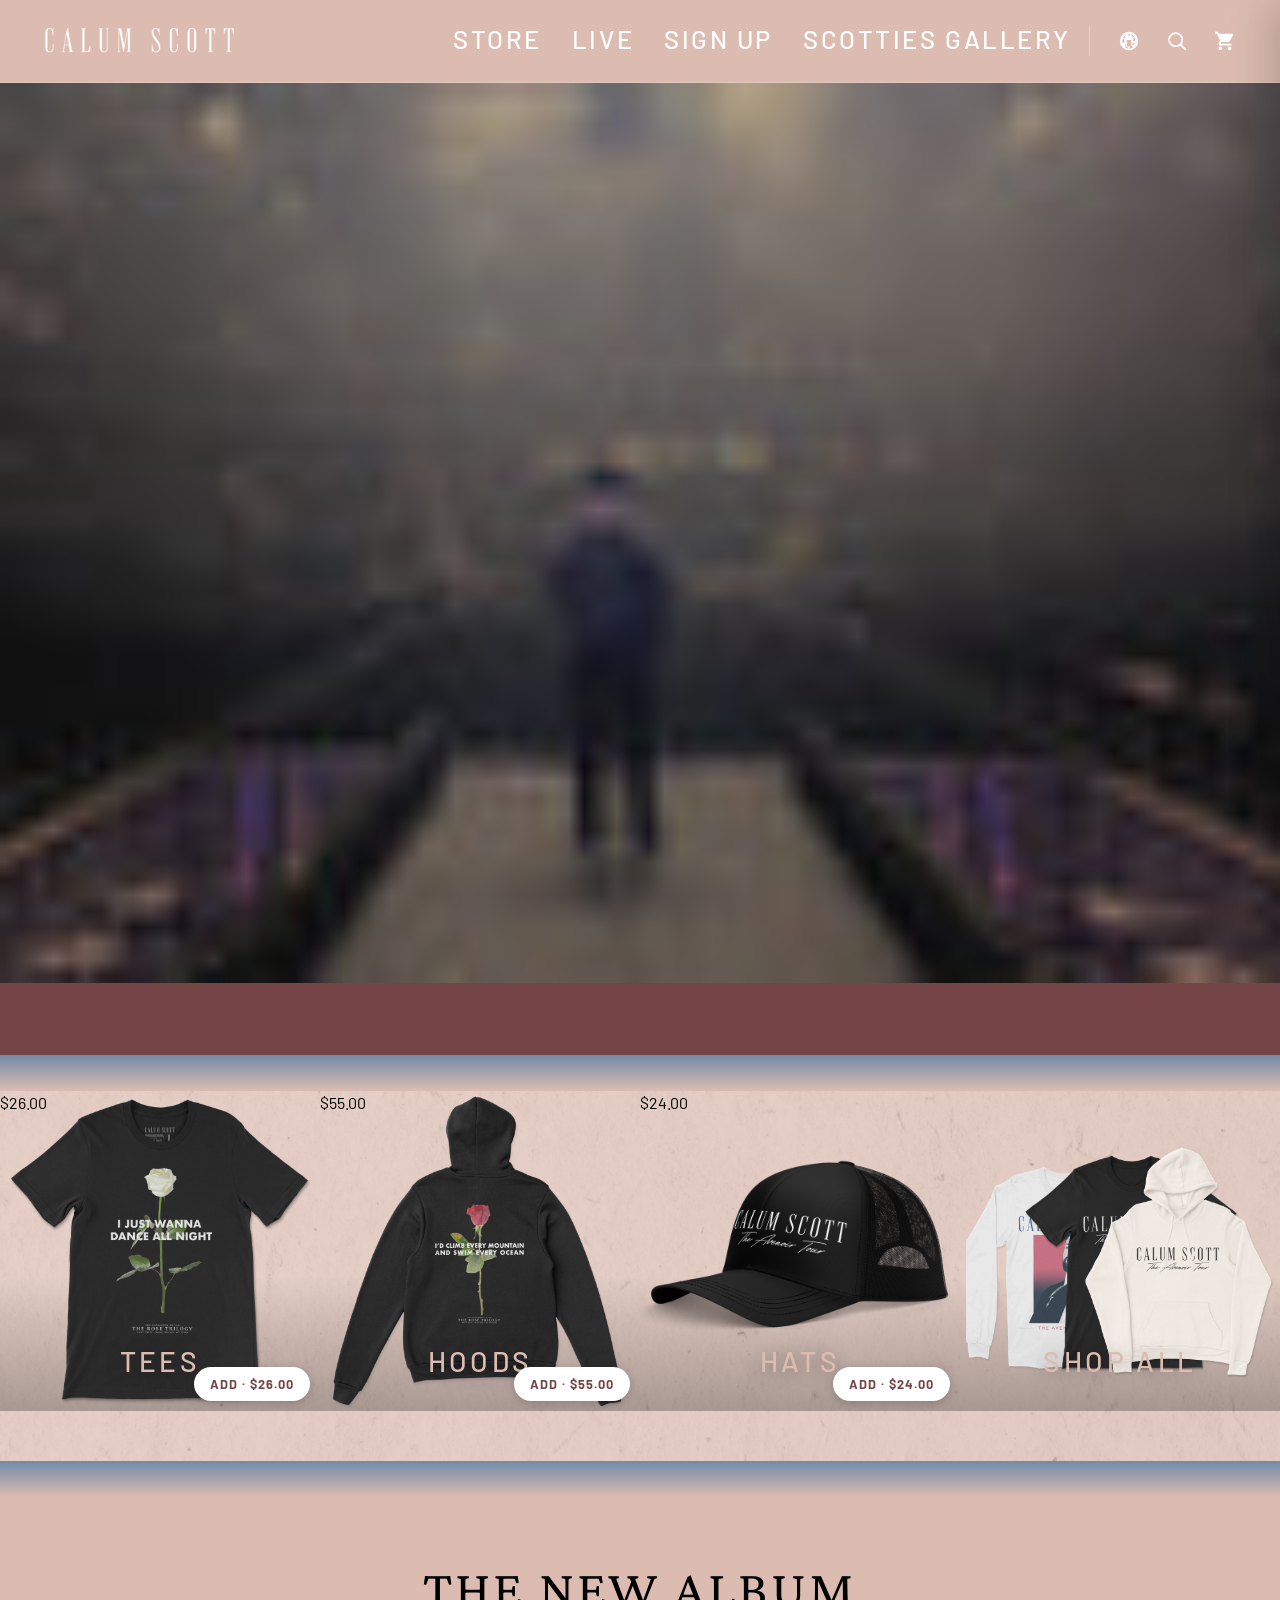
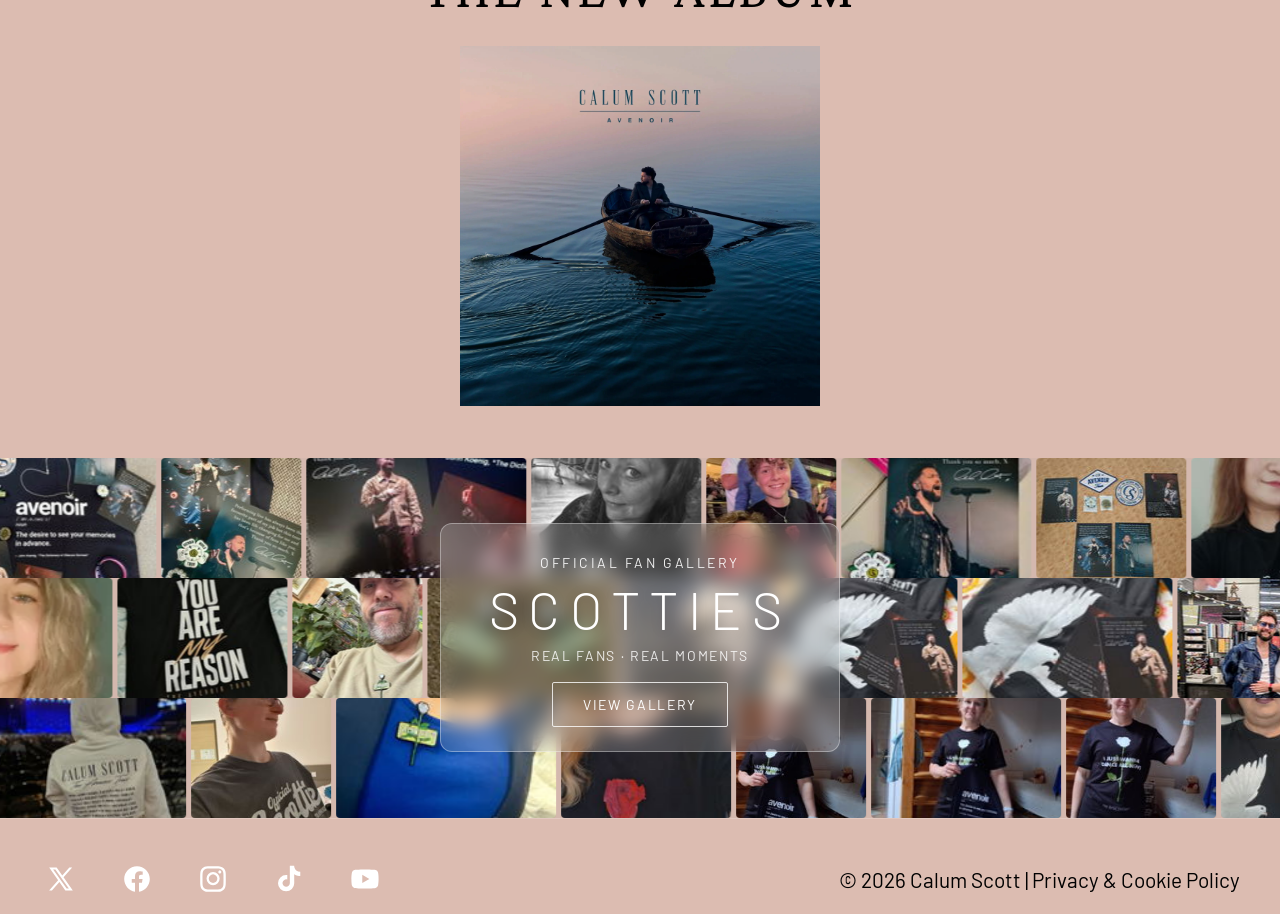
==== commit 46df611b: "Update index.html" ====
--- a/index.html
+++ b/index.html
@@ -159,18 +159,21 @@
           <a class="merch__tile-link" href="https://calumscott.com/collections/tee">
             <div class="merch__media"><img src="images/tees.webp" alt="Calum Scott tees" loading="lazy"></div>
             <span class="merch__label">Tees</span>
+            <span class="merch__price">$26.00</span>
           </a>
         </div>
         <div class="merch__tile" data-price="55" data-title="Hoods">
           <a class="merch__tile-link" href="https://calumscott.com/collections/hoods-sweats">
             <div class="merch__media"><img src="images/hoods.webp" alt="Calum Scott hoods and sweats" loading="lazy"></div>
             <span class="merch__label">Hoods</span>
+            <span class="merch__price">$55.00</span>
           </a>
         </div>
         <div class="merch__tile" data-price="24" data-title="Hats">
           <a class="merch__tile-link" href="https://calumscott.com/collections/headwear">
             <div class="merch__media"><img src="images/hats.webp" alt="Calum Scott hats" loading="lazy"></div>
             <span class="merch__label">Hats</span>
+            <span class="merch__price">$24.00</span>
           </a>
         </div>
         <div class="merch__tile" data-price="0" data-title="Shop All">
--- a/assets/style.css
+++ b/assets/style.css
@@ -201,6 +201,7 @@
 }
 
 .header__icon {
+  position: relative;
   width: 30px;
   height: 30px;
   display: inline-flex;
@@ -208,6 +209,10 @@
   justify-content: center;
   color: var(--color-white);
   transition: opacity 0.25s;
+  background: none;
+  border: none;
+  padding: 0;
+  cursor: pointer;
 }
 
 .header__icon:hover {
@@ -289,6 +294,395 @@
   text-transform: uppercase;
   letter-spacing: 0.12em;
   color: var(--color-white);
+}
+
+/* ---------- Cart ---------- */
+.cart-count {
+  position: absolute;
+  top: 4px;
+  right: 4px;
+  min-width: 17px;
+  height: 17px;
+  padding: 0 4px;
+  border-radius: 999px;
+  background: var(--color-wine);
+  color: var(--color-white);
+  font-size: 11px;
+  font-weight: 700;
+  line-height: 17px;
+  text-align: center;
+}
+
+.cart-overlay {
+  position: fixed;
+  inset: 0;
+  z-index: 78;
+  background: rgba(0, 0, 0, 0.45);
+  opacity: 0;
+  visibility: hidden;
+  transition: opacity 0.3s, visibility 0s linear 0.3s;
+}
+
+.cart-overlay.open {
+  opacity: 1;
+  visibility: visible;
+  transition: opacity 0.3s;
+}
+
+.cart-drawer {
+  position: fixed;
+  top: 0;
+  right: 0;
+  bottom: 0;
+  z-index: 80;
+  width: min(420px, 100vw);
+  background: var(--color-white);
+  color: var(--color-ink);
+  display: flex;
+  flex-direction: column;
+  transform: translateX(102%);
+  transition: transform 0.35s var(--ease-smooth);
+  box-shadow: -18px 0 40px rgba(0, 0, 0, 0.18);
+}
+
+.cart-drawer.open {
+  transform: translateX(0);
+}
+
+.cart__head {
+  display: flex;
+  align-items: center;
+  justify-content: space-between;
+  padding: 14px 18px;
+  border-bottom: 1px solid rgba(0, 0, 0, 0.08);
+}
+
+.cart__title {
+  margin: 0;
+  font-family: var(--font-display);
+  font-size: 1.4rem;
+  font-weight: 600;
+  letter-spacing: 0.08em;
+  text-transform: uppercase;
+}
+
+.cart__items {
+  flex: 1;
+  overflow-y: auto;
+  padding: 8px 18px;
+}
+
+.cart-empty {
+  padding: 40px 0;
+  text-align: center;
+  color: rgba(0, 0, 0, 0.55);
+  font-size: 0.95rem;
+}
+
+.cart-line {
+  display: grid;
+  grid-template-columns: 64px 1fr auto;
+  gap: 12px;
+  align-items: center;
+  padding: 12px 0;
+  border-bottom: 1px solid rgba(0, 0, 0, 0.06);
+}
+
+.cart-line__img {
+  width: 64px;
+  height: 64px;
+  object-fit: cover;
+  border-radius: 8px;
+  background: var(--color-peach);
+}
+
+.cart-line__title {
+  font-weight: 600;
+  font-size: 0.9rem;
+  margin-bottom: 6px;
+}
+
+.cart-line__price {
+  font-size: 0.85rem;
+  color: rgba(0, 0, 0, 0.6);
+}
+
+.cart-line__right {
+  display: flex;
+  flex-direction: column;
+  align-items: flex-end;
+  gap: 8px;
+}
+
+.cart-qty {
+  display: inline-flex;
+  align-items: center;
+  gap: 8px;
+}
+
+.cart-qty button {
+  width: 24px;
+  height: 24px;
+  border: 1px solid rgba(0, 0, 0, 0.2);
+  border-radius: 6px;
+  background: transparent;
+  cursor: pointer;
+  font-size: 1rem;
+  line-height: 1;
+}
+
+.cart-qty button:hover {
+  border-color: var(--color-wine);
+  color: var(--color-wine);
+}
+
+.cart-line__remove {
+  background: none;
+  border: none;
+  cursor: pointer;
+  color: rgba(0, 0, 0, 0.45);
+  font-size: 0.8rem;
+  text-decoration: underline;
+}
+
+.cart-line__remove:hover {
+  color: var(--color-wine);
+}
+
+.cart__foot {
+  padding: 16px 18px 20px;
+  border-top: 1px solid rgba(0, 0, 0, 0.08);
+  background: #faf8f6;
+}
+
+.cart__subtotal {
+  display: flex;
+  justify-content: space-between;
+  font-size: 1.05rem;
+  font-weight: 700;
+  margin-bottom: 12px;
+}
+
+.btn--checkout {
+  width: 100%;
+  padding: 15px 20px;
+  border: none;
+  border-radius: 999px;
+  background: var(--color-wine);
+  color: var(--color-white);
+  font-family: inherit;
+  font-size: 0.95rem;
+  font-weight: 700;
+  letter-spacing: 0.1em;
+  text-transform: uppercase;
+  cursor: pointer;
+  transition: background 0.3s, transform 0.15s;
+}
+
+.btn--checkout:hover {
+  background: #8f4d55;
+}
+
+.btn--checkout:active {
+  transform: scale(0.98);
+}
+
+.btn--checkout:disabled {
+  opacity: 0.45;
+  cursor: not-allowed;
+}
+
+.cart__note {
+  margin: 10px 0 0;
+  font-size: 0.78rem;
+  text-align: center;
+  color: rgba(0, 0, 0, 0.55);
+}
+
+.merch__add {
+  position: absolute;
+  bottom: 10px;
+  right: 10px;
+  z-index: 3;
+  padding: 9px 16px;
+  border: none;
+  border-radius: 999px;
+  background: var(--color-white);
+  color: var(--color-wine);
+  font-family: var(--font-body);
+  font-size: 0.8rem;
+  font-weight: 700;
+  letter-spacing: 0.08em;
+  text-transform: uppercase;
+  cursor: pointer;
+  box-shadow: 0 2px 10px rgba(0, 0, 0, 0.18);
+  transition: background 0.3s, color 0.3s, transform 0.15s;
+}
+
+.merch__add:hover {
+  background: var(--color-wine);
+  color: var(--color-white);
+}
+
+.merch__add:active {
+  transform: scale(0.95);
+}
+
+/* ---------- Checkout ---------- */
+.checkout-panel {
+  max-width: 520px;
+  width: 100%;
+  max-height: 90vh;
+  overflow-y: auto;
+}
+
+.checkout__row {
+  display: flex;
+  justify-content: space-between;
+  align-items: center;
+  gap: 12px;
+  padding: 9px 0;
+  font-size: 0.92rem;
+  border-bottom: 1px solid rgba(0, 0, 0, 0.06);
+}
+
+.co-items {
+  margin-top: 6px;
+}
+
+.co-items .co-qty {
+  color: rgba(0, 0, 0, 0.55);
+}
+
+.co-totals {
+  margin-top: 12px;
+  padding-top: 12px;
+  border-top: 1px solid rgba(0, 0, 0, 0.1);
+}
+
+.co-totals > div {
+  display: flex;
+  justify-content: space-between;
+  padding: 5px 0;
+}
+
+.co-totals .co-total {
+  font-weight: 700;
+  font-size: 1.05rem;
+  border-top: 1px dashed rgba(0, 0, 0, 0.14);
+  margin-top: 6px;
+  padding-top: 10px;
+}
+
+.co-gc {
+  display: flex;
+  gap: 8px;
+  margin: 16px 0 6px;
+}
+
+.co-gc input {
+  flex: 1;
+  padding: 11px 14px;
+  border: 1px solid rgba(0, 0, 0, 0.18);
+  border-radius: 999px;
+  font-family: ui-monospace, Menlo, monospace;
+  letter-spacing: 0.06em;
+  text-transform: uppercase;
+  font-size: 0.9rem;
+}
+
+.co-gc input:focus {
+  outline: none;
+  border-color: var(--color-wine);
+}
+
+.btn-apply {
+  padding: 0 20px;
+  border: 1px solid var(--color-wine);
+  border-radius: 999px;
+  background: transparent;
+  color: var(--color-wine);
+  font-family: inherit;
+  font-weight: 700;
+  font-size: 0.85rem;
+  letter-spacing: 0.06em;
+  text-transform: uppercase;
+  cursor: pointer;
+}
+
+.btn-apply:hover {
+  background: var(--color-wine);
+  color: var(--color-white);
+}
+
+.co-gc-status {
+  min-height: 1.4em;
+  font-size: 0.85rem;
+  margin: 4px 0 10px;
+}
+
+.co-gc-status.ok {
+  color: #1d7a3e;
+}
+
+.co-gc-status.err {
+  color: #b3261e;
+}
+
+.co-covered {
+  font-size: 0.88rem;
+  background: #efede9;
+  border-radius: 10px;
+  padding: 10px 12px;
+  margin-bottom: 14px;
+  display: flex;
+  justify-content: space-between;
+  gap: 8px;
+}
+
+.co-gift-note {
+  font-size: 0.78rem;
+  color: rgba(0, 0, 0, 0.55);
+}
+
+.co-success {
+  text-align: center;
+  padding: 14px 0 6px;
+}
+
+.co-success__tick {
+  width: 64px;
+  height: 64px;
+  margin: 0 auto 14px;
+  border-radius: 50%;
+  background: #1d7a3e;
+  color: #fff;
+  display: flex;
+  align-items: center;
+  justify-content: center;
+  font-size: 2rem;
+}
+
+.co-success h3 {
+  margin: 0 0 6px;
+  font-family: var(--font-display);
+  font-size: 1.15rem;
+  letter-spacing: 0.02em;
+}
+
+.co-success p {
+  margin: 4px 0;
+  font-size: 0.9rem;
+  color: rgba(0, 0, 0, 0.7);
+}
+
+.co-success .co-order-id {
+  font-family: ui-monospace, Menlo, monospace;
+  background: #efede9;
+  display: inline-block;
+  padding: 4px 10px;
+  border-radius: 6px;
+  margin-top: 8px;
 }
 
 /* ---------- Overlays (search / language) ---------- */
@@ -543,6 +937,13 @@
   aspect-ratio: 1 / 1;
 }
 
+.merch__tile-link {
+  position: absolute;
+  inset: 0;
+  display: block;
+  z-index: 1;
+}
+
 .merch__media {
   position: absolute;
   inset: 0;
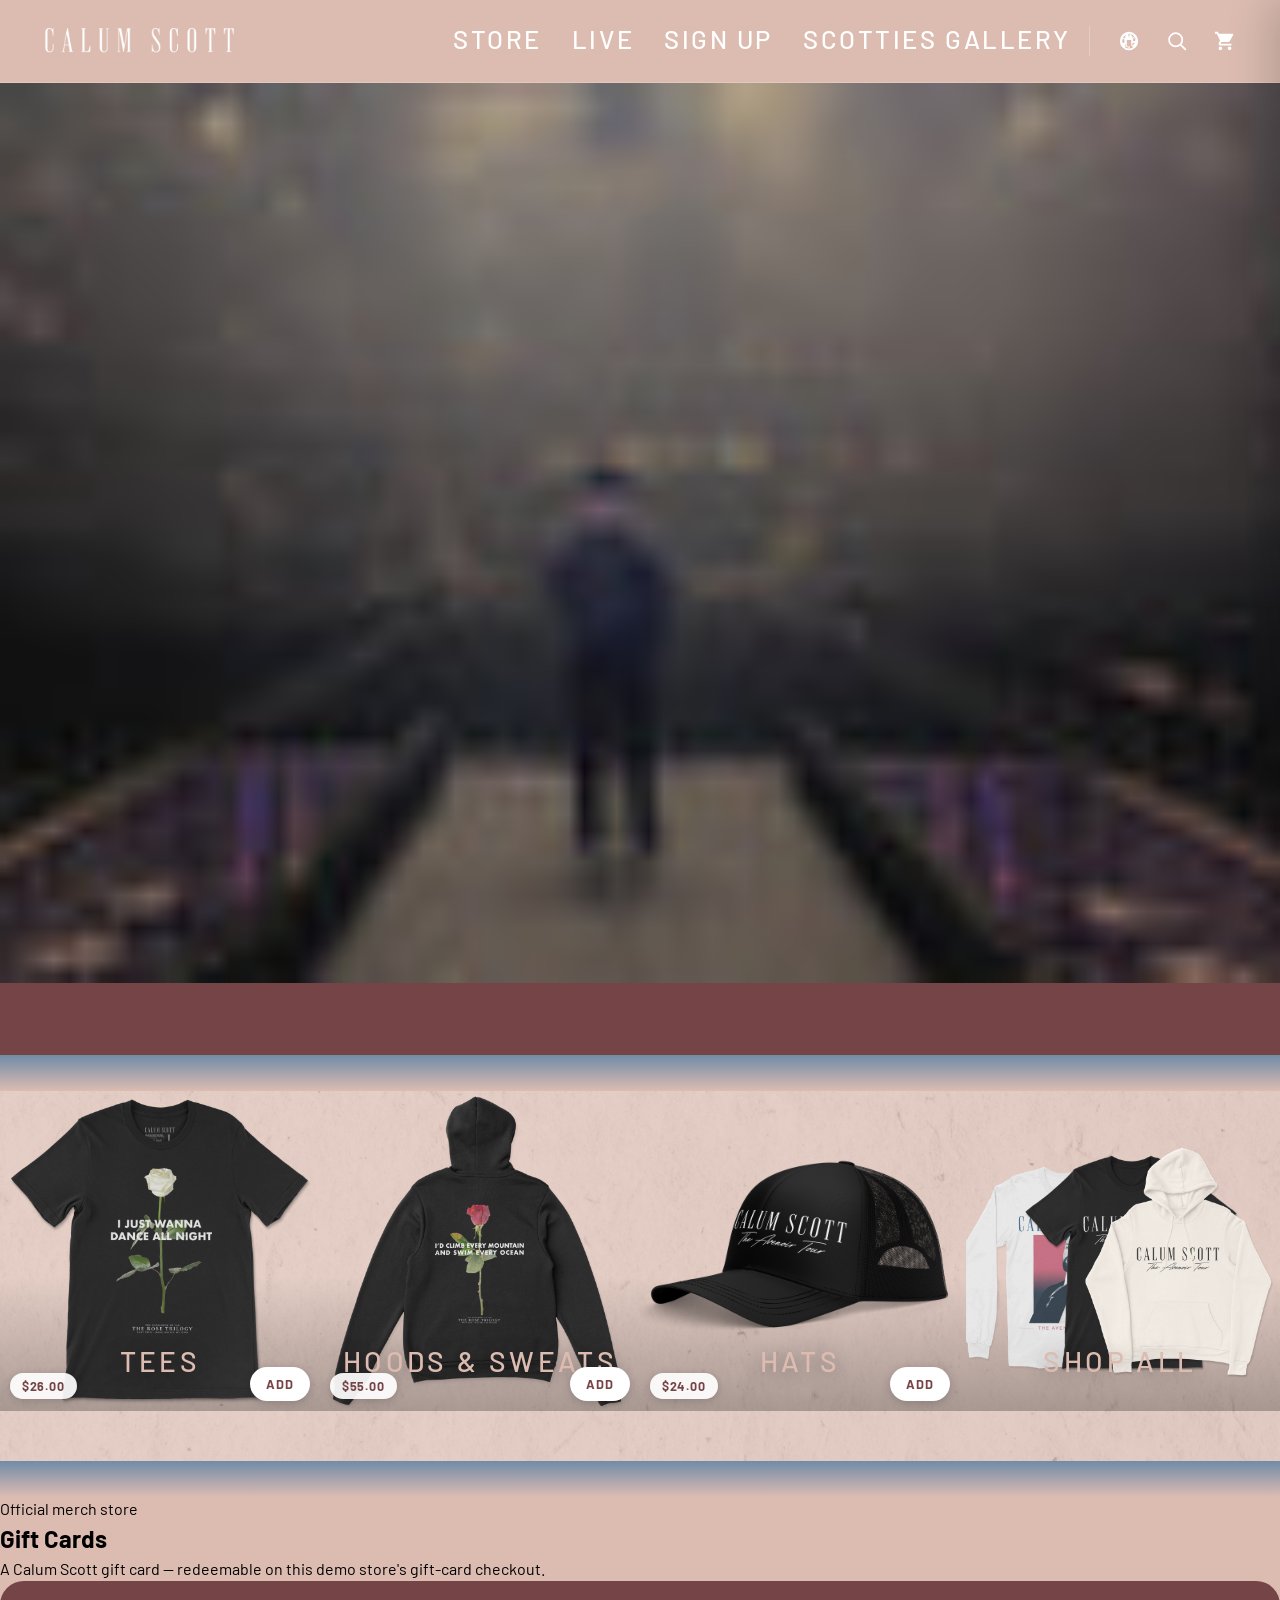
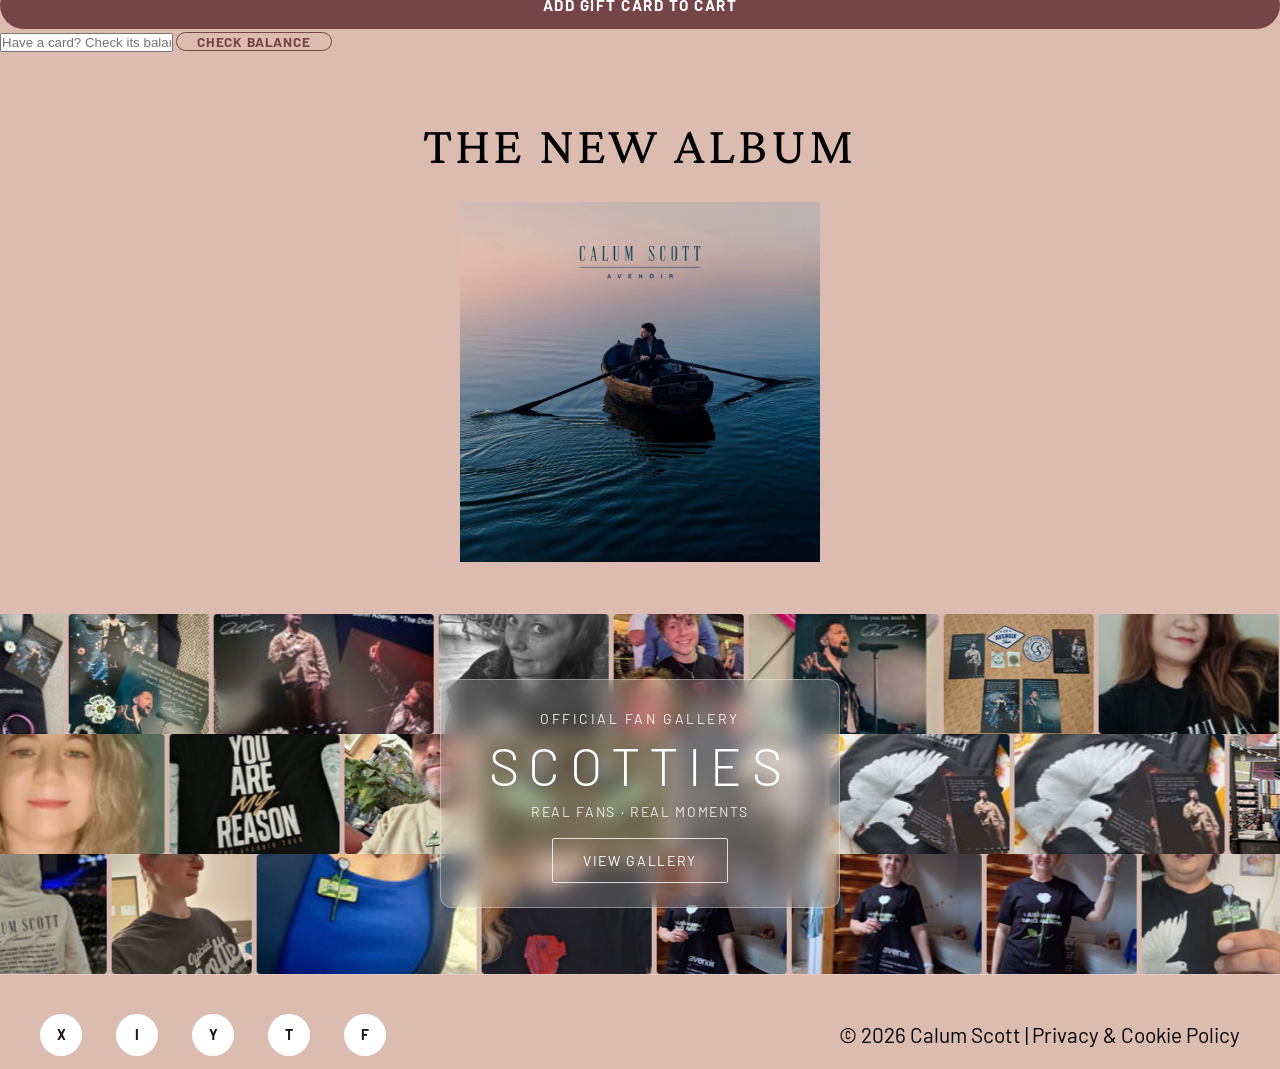
==== commit f1c6e8da: "Update index.html" ====
--- a/index.html
+++ b/index.html
@@ -187,6 +187,28 @@
 
     <section class="strip strip--peach strip--gradient" aria-hidden="true"></section>
 
+    <section class="giftcards reveal" id="giftcard-section">
+      <div class="giftcards__inner">
+        <p class="giftcards__eyebrow" id="gcs-eyebrow">Official merch store</p>
+        <h2 class="giftcards__title" id="gcs-title">Gift Cards</h2>
+        <p class="giftcards__sub" id="gcs-sub">A Calum Scott gift card — redeemable on this demo store's gift-card checkout.</p>
+
+        <div class="giftcards__denoms" id="giftcards-denoms"></div>
+        <div class="giftcards__custom" id="giftcards-custom-wrap" hidden>
+          <input id="giftcards-custom" type="number" min="1" step="0.01" placeholder="Custom amount">
+        </div>
+
+        <button class="btn--checkout giftcards__add" id="giftcards-add" type="button">Add gift card to cart</button>
+        <p class="giftcards__msg" id="giftcards-msg" role="status"></p>
+
+        <div class="giftcards__check">
+          <input id="giftcards-balance-input" placeholder="Have a card? Check its balance" autocomplete="off">
+          <button class="btn-apply" id="giftcards-balance-btn" type="button">Check balance</button>
+        </div>
+        <p class="giftcards__msg" id="giftcards-balance-result" aria-live="polite"></p>
+      </div>
+    </section>
+
     <section class="album reveal">
       <a class="album__button" href="https://shop.calumscott.com/">THE NEW ALBUM</a>
       <a class="album__cover" href="https://shop.calumscott.com/" aria-label="View the new album">
--- a/assets/style.css
+++ b/assets/style.css
@@ -996,6 +996,21 @@
   letter-spacing: 0.18em;
 }
 
+.merch__price {
+  position: absolute;
+  bottom: 12px;
+  left: 10px;
+  z-index: 2;
+  padding: 4px 12px;
+  border-radius: 999px;
+  background: rgba(255, 255, 255, 0.92);
+  color: var(--color-wine);
+  font-size: 0.78rem;
+  font-weight: 700;
+  letter-spacing: 0.06em;
+  box-shadow: 0 2px 8px rgba(0, 0, 0, 0.16);
+}
+
 /* ---------- Album ---------- */
 .album {
   display: flex;
